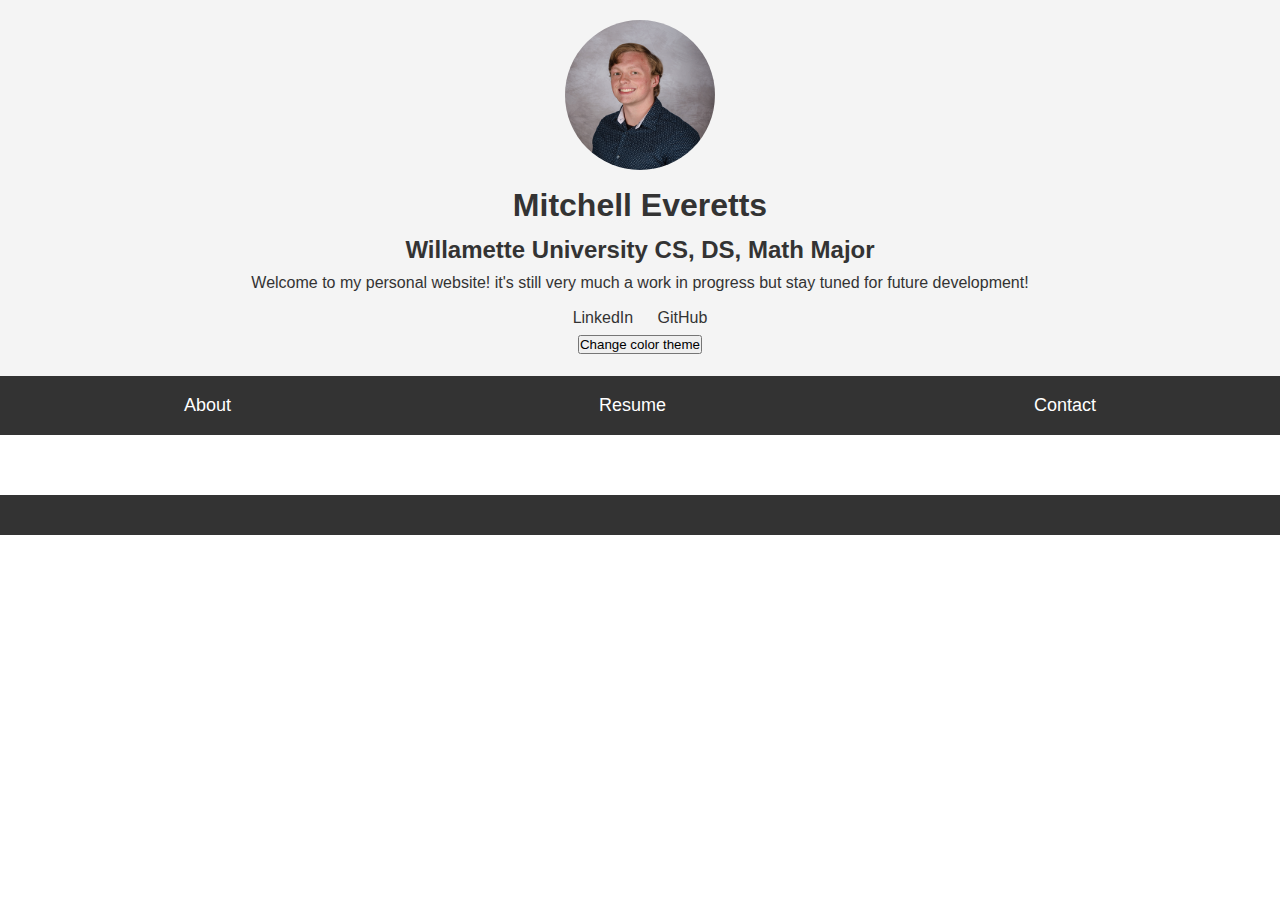
==== index.html @ abf551d5 "added a theme button so it didn't stick out as bad" ====
<!DOCTYPE html>
<html lang="en">
<head>
    <meta charset="UTF-8">
    <meta name="viewport" content="width=device-width, initial-scale=1.0">
    <title>Mitchells Personal Website</title>
    <link rel="stylesheet" href=".\css\mainstyle.css">
</head>
<body>
    <header>
        <div class="profile-picture">
            <img src=".\images\mainpic.png" alt="Mitchell Everetts" />
        </div>
        <h1>Mitchell Everetts</h1>
        <h2>Willamette University CS, DS, Math Major</h2>
        <p>Welcome to my personal website! it's still very much a work in progress but stay tuned for future development!</p>
        <div class="social-media">
            <a href="https://www.linkedin.com/in/mitchell-everetts/" target="_blank">LinkedIn</a>
            <a href="https://github.com/Metvertz" target="_blank">GitHub</a>
            <!-- Add more social media or reference links as necessary -->
        </div>
        <button class="theme-button" onclick="changeColorScheme()">Change color theme</button>
    </header>
    <nav>
        <a href="#about">About</a>
        <a href=".\resume.pdf">Resume</a>
        <a href="#contact">Contact</a>
    </nav>
    <main>
        <!-- Add and customize sections as needed -->
    </main>
    <footer>

    </footer>
    <script src=".\js\colors.js"></script>
</body>
</html>
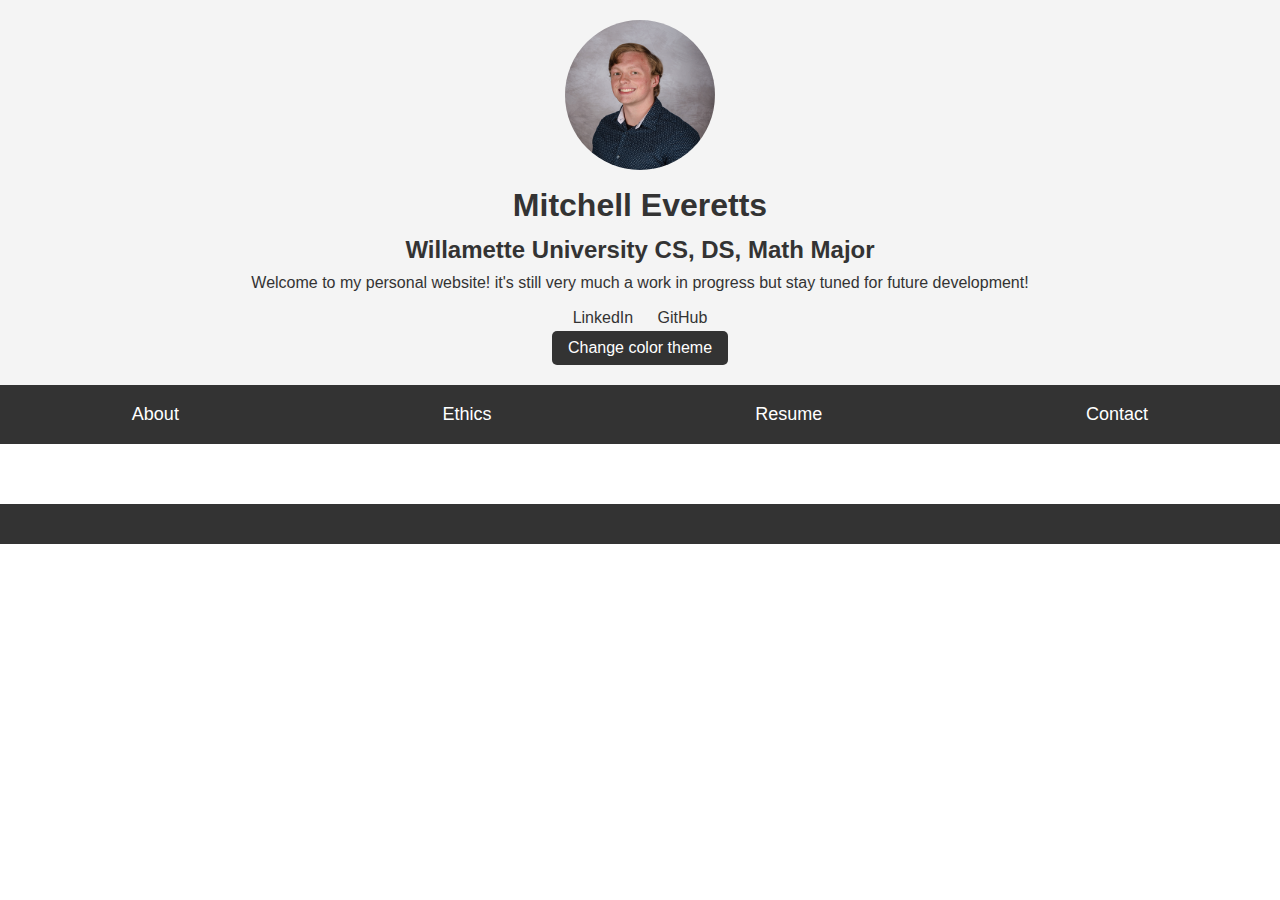
==== commit a9f99aba: "Update index.html" ====
--- a/index.html
+++ b/index.html
@@ -23,6 +23,7 @@
     </header>
     <nav>
         <a href="#about">About</a>
+        <a href="#ethics">Ethics</a>
         <a href=".\resume.pdf">Resume</a>
         <a href="#contact">Contact</a>
     </nav>
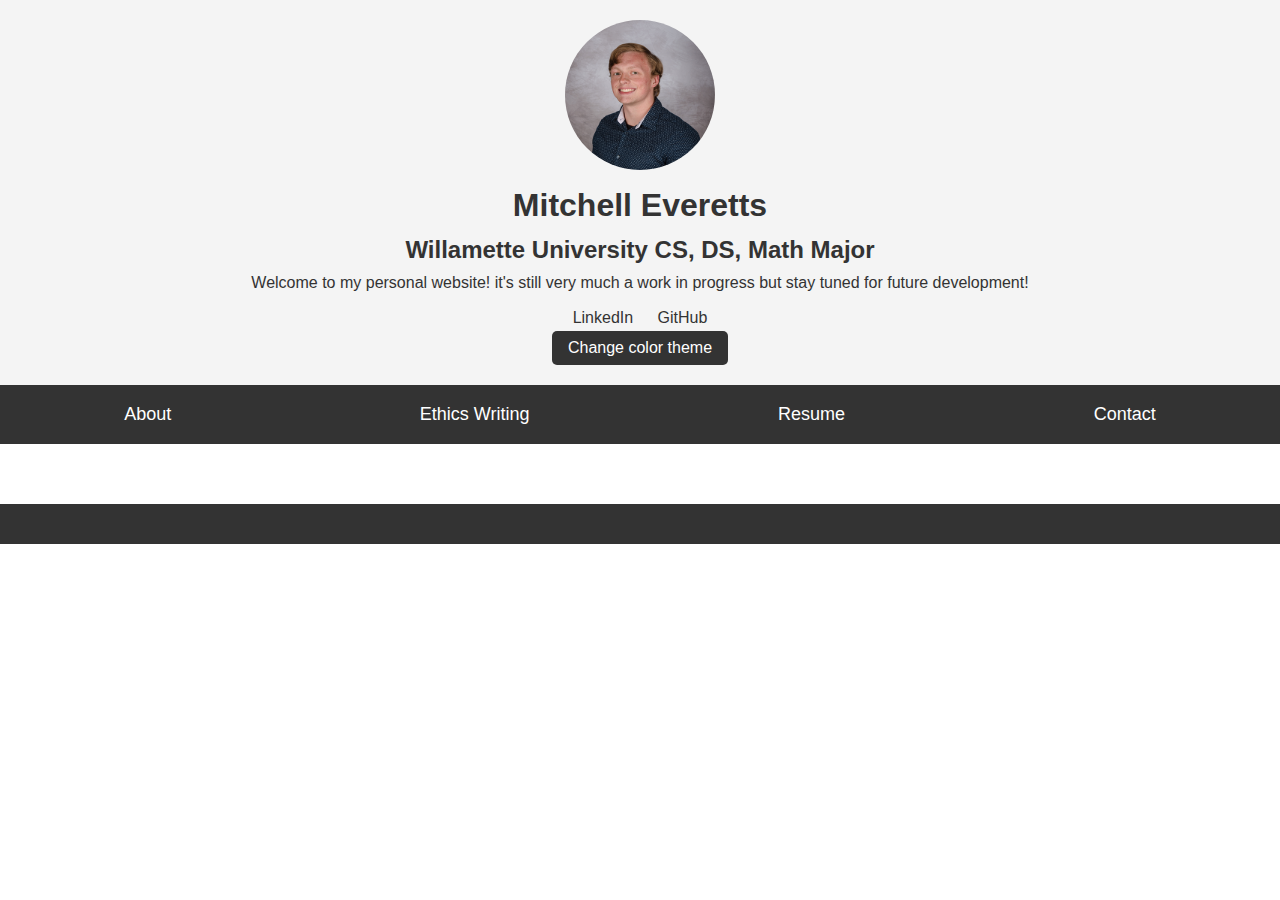
==== commit a09b2130: "updated it for ethics slot placeholder" ====
--- a/index.html
+++ b/index.html
@@ -23,7 +23,7 @@
     </header>
     <nav>
         <a href="#about">About</a>
-        <a href="#ethics">Ethics</a>
+        <a href="#ethics">Ethics Writing</a>
         <a href=".\resume.pdf">Resume</a>
         <a href="#contact">Contact</a>
     </nav>
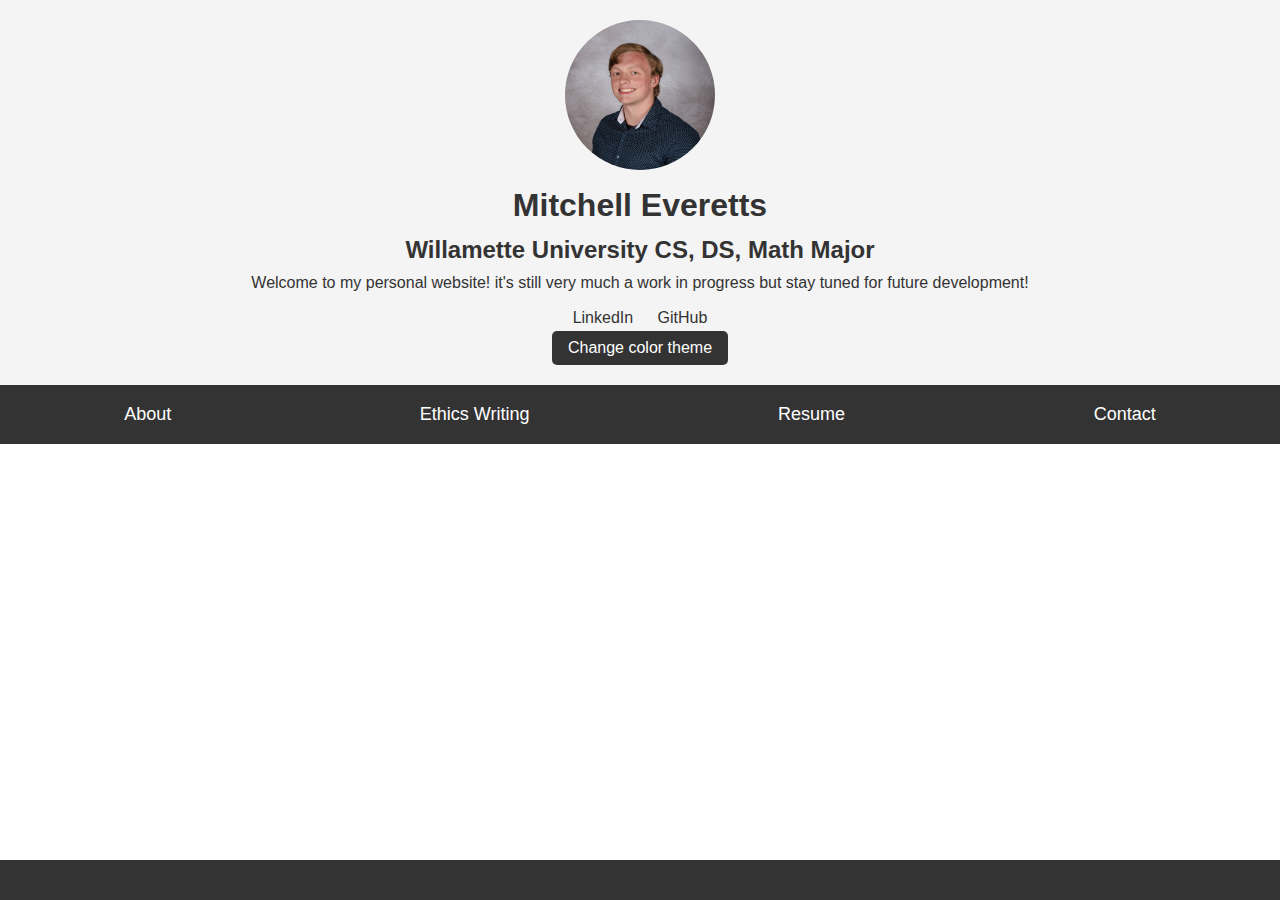
==== commit 95dfd53f: "fixed that annoying footer flex" ====
--- a/index.html
+++ b/index.html
@@ -7,31 +7,32 @@
     <link rel="stylesheet" href=".\css\mainstyle.css">
 </head>
 <body>
-    <header>
-        <div class="profile-picture">
-            <img src=".\images\mainpic.png" alt="Mitchell Everetts" />
-        </div>
-        <h1>Mitchell Everetts</h1>
-        <h2>Willamette University CS, DS, Math Major</h2>
-        <p>Welcome to my personal website! it's still very much a work in progress but stay tuned for future development!</p>
-        <div class="social-media">
-            <a href="https://www.linkedin.com/in/mitchell-everetts/" target="_blank">LinkedIn</a>
-            <a href="https://github.com/Metvertz" target="_blank">GitHub</a>
-            <!-- Add more social media or reference links as necessary -->
-        </div>
-        <button class="theme-button" onclick="changeColorScheme()">Change color theme</button>
-    </header>
-    <nav>
-        <a href="#about">About</a>
-        <a href="#ethics">Ethics Writing</a>
-        <a href=".\resume.pdf">Resume</a>
-        <a href="#contact">Contact</a>
-    </nav>
-    <main>
-        <!-- Add and customize sections as needed -->
-    </main>
+    <div class="page-content">
+        <header>
+            <div class="profile-picture">
+                <img src=".\images\mainpic.png" alt="Mitchell Everetts" />
+            </div>
+            <h1>Mitchell Everetts</h1>
+            <h2>Willamette University CS, DS, Math Major</h2>
+            <p>Welcome to my personal website! it's still very much a work in progress but stay tuned for future development!</p>
+            <div class="social-media">
+                <a href="https://www.linkedin.com/in/mitchell-everetts/" target="_blank">LinkedIn</a>
+                <a href="https://github.com/Metvertz" target="_blank">GitHub</a>
+                <!-- Add more social media or reference links as necessary -->
+            </div>
+            <button class="theme-button" onclick="changeColorScheme()">Change color theme</button>
+        </header>
+        <nav>
+            <a href="#about">About</a>
+            <a href=".\ethics.html">Ethics Writing</a>
+            <a href=".\resume.pdf">Resume</a>
+            <a href="#contact">Contact</a>
+        </nav>
+        <main>
+            <!-- Add and customize sections as needed -->
+        </main>
+    </div>
     <footer>
-
     </footer>
     <script src=".\js\colors.js"></script>
 </body>
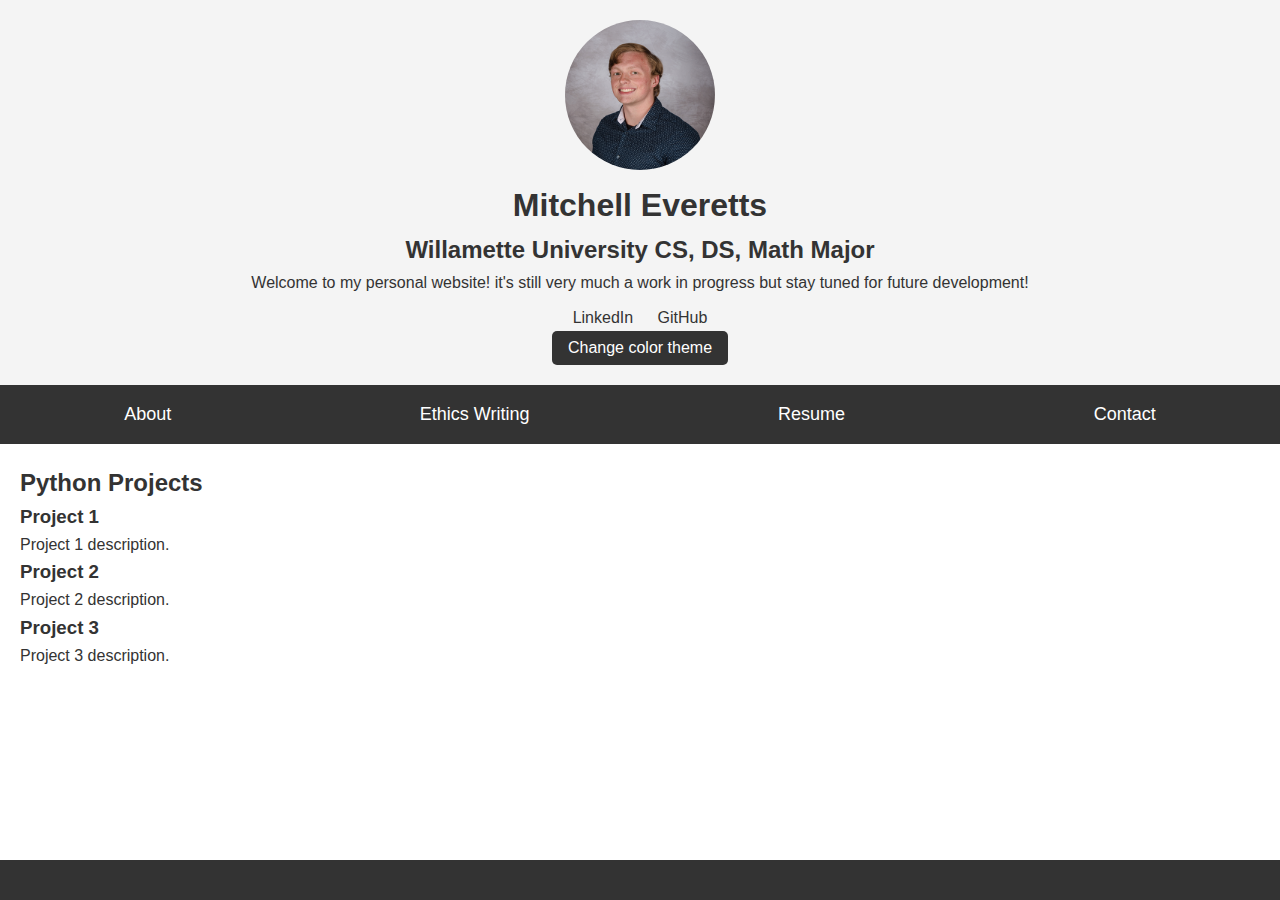
==== commit 79b9e0fa: "updated index to include project demo boxes" ====
--- a/index.html
+++ b/index.html
@@ -29,6 +29,24 @@
             <a href="#contact">Contact</a>
         </nav>
         <main>
+            <section id="projects">
+                <h2>Python Projects</h2>
+                <div class="project-grid">
+                    <div class="project">
+                        <h3>Project 1</h3>
+                        <p>Project 1 description.</p>
+                    </div>
+                    <div class="project">
+                        <h3>Project 2</h3>
+                        <p>Project 2 description.</p>
+                    </div>
+                    <div class="project">
+                        <h3>Project 3</h3>
+                        <p>Project 3 description.</p>
+                    </div>
+                    <!-- Add more project boxes as necessary -->
+                </div>
+            </section>
             <!-- Add and customize sections as needed -->
         </main>
     </div>
